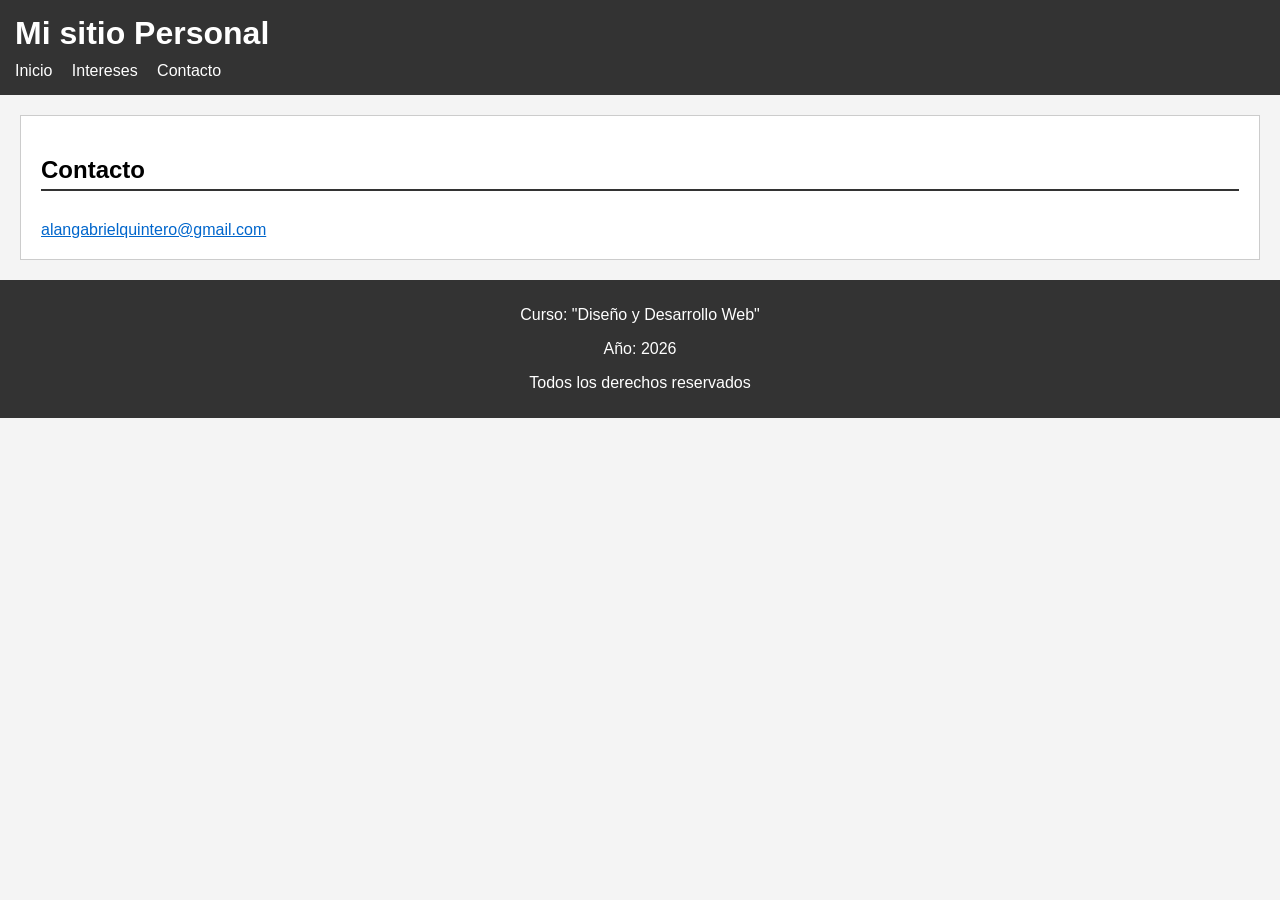
==== contacto.html @ 09f30653 "version_1" ====
<!DOCTYPE html>
<html lang="es">
<head>
    <meta charset="UTF-8">
    <meta name="viewport" content="width=device-width, initial-scale=1.0">
    <title>Contacto</title>
    <link rel="stylesheet" href="./styles/style1.css">
</head>
<body>
    <header class="header">
    <h1 class="titulo">Mi sitio Personal</h1>
    <nav class="nav">
        <ul class="menu">
            <li><a href="index.html">Inicio</a></li>
            <li><a href="intereses.html">Intereses</a></li>
            <li><a href="contacto.html">Contacto</a></li>
        </ul>
    </nav>
</header>
<main class="main">
    <h2 class="subtitulo">Contacto</h2>

    <a class="email" href="mailto:alangabrielquintero@gmail.com">
        alangabrielquintero@gmail.com
    </a>
</main>

    <footer class="footer">
        <p>Curso: "Diseño y Desarrollo Web"</p>
        <p>Año: 2026</p>
        <p>Todos los derechos reservados</p>

    </footer>
</body>
</html>
---- styles/style1.css ----
/* Reset básico */
body {
    margin: 0;
    font-family: Arial, sans-serif;
    background-color: #f4f4f4;
}

.header {
    background-color: #333;
    color: white;
    padding: 15px;
}

.titulo {
    margin: 0;
}

.menu {
    list-style: none;
    padding: 0;
    margin: 10px 0 0 0;
}

.menu li {
    display: inline;
    margin-right: 15px;
}

.menu a {
    color: white;
    text-decoration: none;
}

.menu a:hover {
    text-decoration: underline;
}

.main {
    padding: 20px;
    background-color: white;
    margin: 20px;
    border: 1px solid #ccc;
}

.texto {
    font-size: 16px;
    line-height: 1.5;
}

.subtitulo {
    font-size: 24px;
    border-bottom: 2px solid #333;
    padding-bottom: 5px;
}

.subsubtitulo {
    font-size: 20px;
    margin-top: 20px;
}

.lista {
    padding-left: 20px;
}

.imagen {
    width: 100%;
    max-width: 400px;
    border: 2px solid #ccc;
    padding: 5px;
    margin-top: 10px;
}


.poema {
    font-style: italic;
    background-color: #fafafa;
    padding: 10px;
    border-left: 4px solid #333;
}


.email {
    display: inline-block;
    margin-top: 10px;
    color: #0066cc;
}


.footer {
    background-color: #333;
    color: white;
    text-align: center;
    padding: 10px;
}
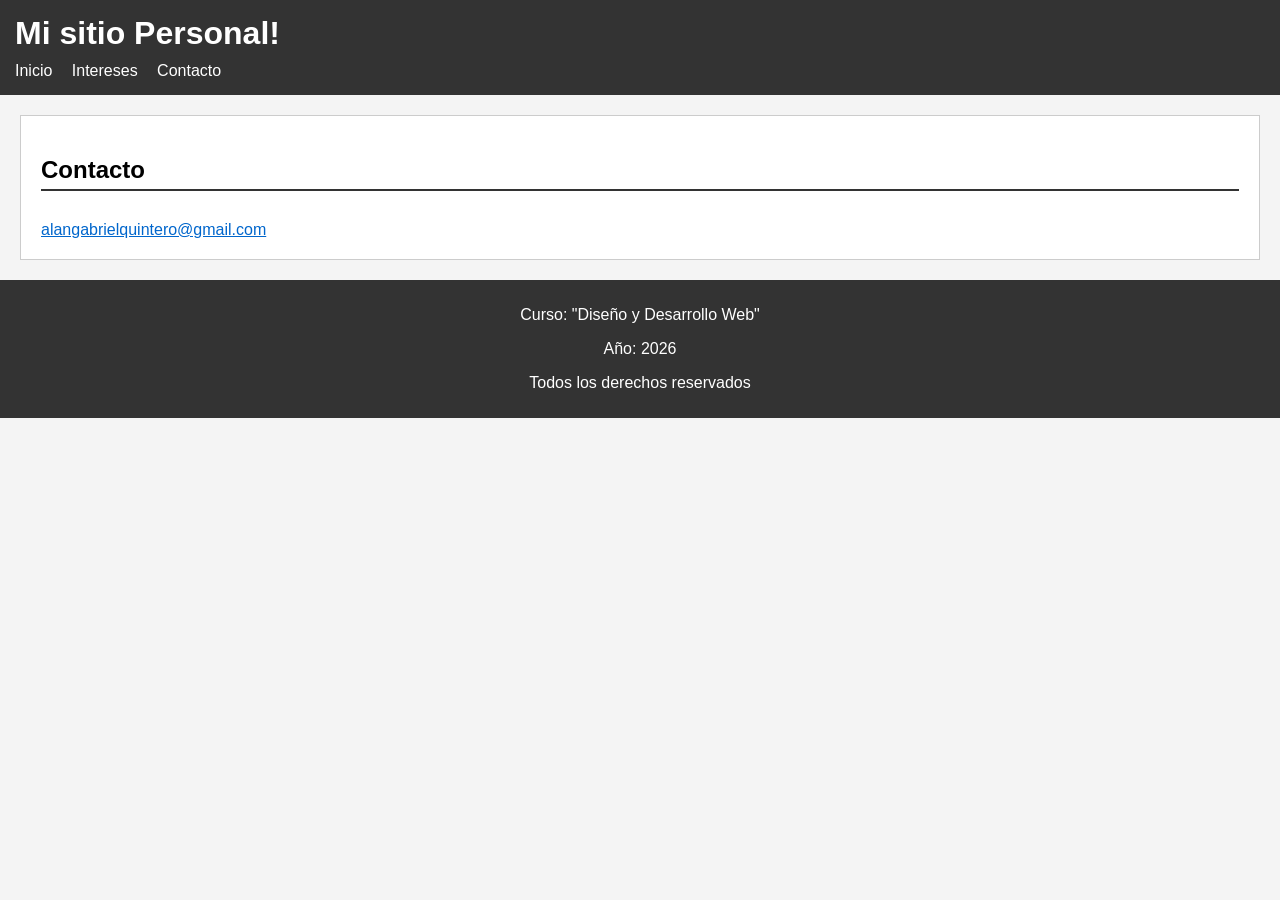
==== commit 4c676fc2: "version_3" ====
--- a/contacto.html
+++ b/contacto.html
@@ -8,7 +8,7 @@
 </head>
 <body>
     <header class="header">
-    <h1 class="titulo">Mi sitio Personal</h1>
+    <h1 class="titulo">Mi sitio Personal!</h1>
     <nav class="nav">
         <ul class="menu">
             <li><a href="index.html">Inicio</a></li>
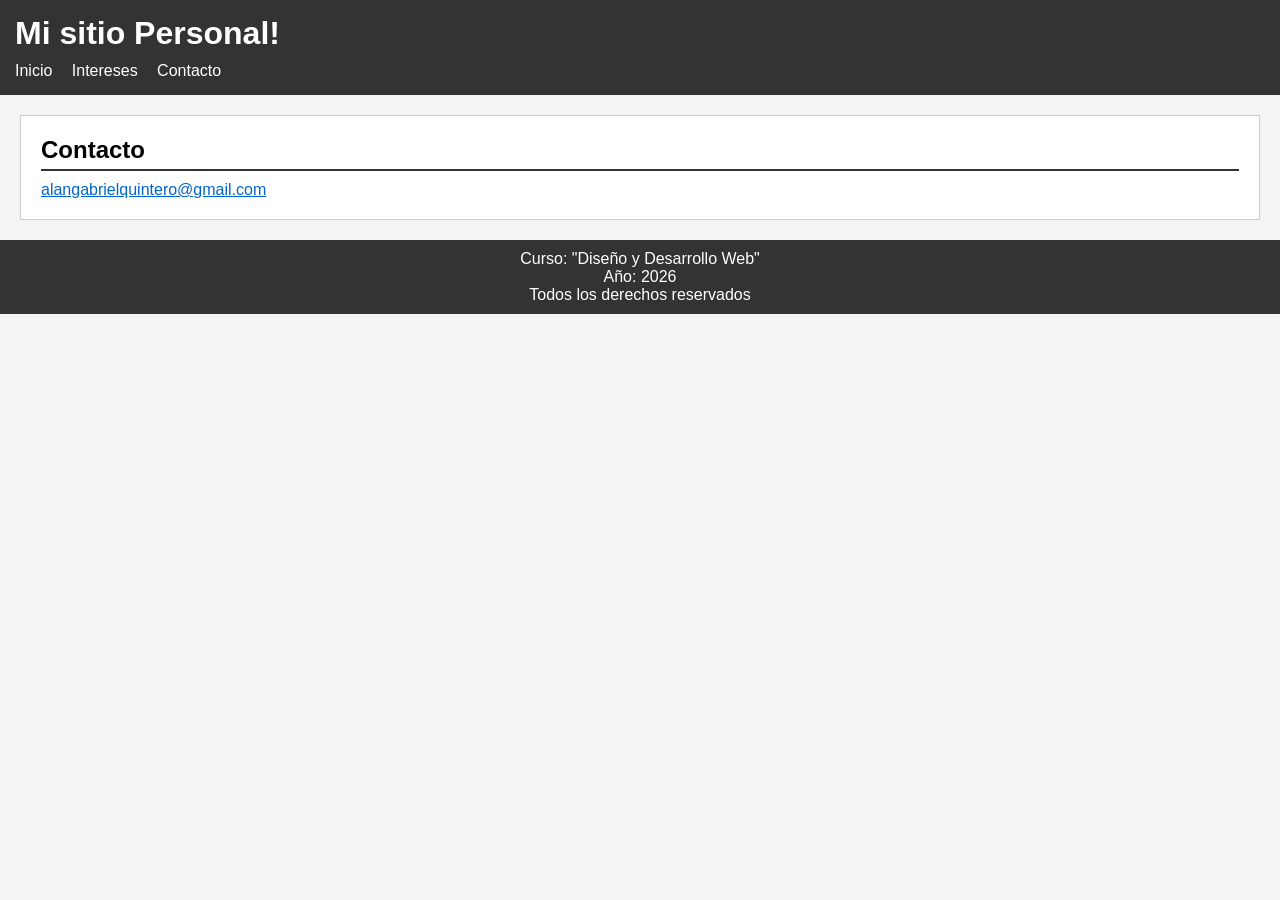
==== commit acf813e4: "version_cinco" ====
--- a/contacto.html
+++ b/contacto.html
@@ -17,10 +17,10 @@
         </ul>
     </nav>
 </header>
-<main class="main">
-    <h2 class="subtitulo">Contacto</h2>
+<main class="main main-contacto">
+    <h2 class="subtitulo contacto-subtitulo">Contacto</h2>
 
-    <a class="email" href="mailto:alangabrielquintero@gmail.com">
+    <a class="email contacto-email" href="mailto:alangabrielquintero@gmail.com">
         alangabrielquintero@gmail.com
     </a>
 </main>
--- a/styles/style1.css
+++ b/styles/style1.css
@@ -1,10 +1,16 @@
-/* Reset básico */
+*{
+    box-sizing: border-box;
+    margin: 0;
+    padding: 0;
+}
+
 body {
     margin: 0;
     font-family: Arial, sans-serif;
     background-color: #f4f4f4;
 }
 
+
 .header {
     background-color: #333;
     color: white;
@@ -14,6 +20,7 @@
 .titulo {
     margin: 0;
 }
+
 
 .menu {
     list-style: none;
@@ -34,6 +41,7 @@
 .menu a:hover {
     text-decoration: underline;
 }
+
 
 .main {
     padding: 20px;
@@ -42,6 +50,7 @@
     border: 1px solid #ccc;
 }
 
+
 .texto {
     font-size: 16px;
     line-height: 1.5;
@@ -58,9 +67,11 @@
     margin-top: 20px;
 }
 
+
 .lista {
     padding-left: 20px;
 }
+
 
 .imagen {
     width: 100%;
@@ -91,4 +102,117 @@
     color: white;
     text-align: center;
     padding: 10px;
+    position: static;
+    width: 100%;
+    bottom: 0;
+}
+
+
+.vinculo_otras{
+    color: #333;
+    text-decoration: none;
+}
+
+
+
+
+.main-contacto {}
+
+.contacto-subtitulo {
+    font-size: 24px;
+    border-bottom: 2px solid #333;
+    padding-bottom: 5px;
+}
+
+.contacto-email {
+    display: inline-block;
+    margin-top: 10px;
+    color: #0066cc;
+}
+
+
+
+.main-index {
+    display: flex;
+    flex-direction: row;
+    align-items: center;
+    justify-content: space-around;
+}
+
+.index-imagen {
+    width: 100%;
+    max-width: 400px;
+    border: 2px solid #ccc;
+    padding: 5px;
+    margin-top: 10px;
+}
+
+.index-texto {
+    font-size: 16px;
+    line-height: 1.5;
+    font-weight: bold;
+    display: flex;
+    flex-direction: column;
+    gap: 100px;
+    align-items: center;
+
+}
+
+
+
+.main-intereses {}
+
+.intereses-subtitulo {
+    font-size: 24px;
+    border-bottom: 2px solid #333;
+    padding-bottom: 5px;
+}
+
+.intereses-lista {
+    padding-left: 20px;
+}
+
+.intereses-imagen {
+    width: 100%;
+    max-width: 400px;
+    border: 2px solid #ccc;
+    padding: 5px;
+    margin-top: 10px;
+}
+
+.intereses-texto {
+    font-size: 16px;
+    line-height: 1.5;
+}
+
+.intereses-subsubtitulo {
+    font-size: 20px;
+    margin-top: 20px;
+}
+
+.intereses-poema {
+    font-style: italic;
+    background-color: #fafafa;
+    padding: 10px;
+    border-left: 4px solid #333;
+}
+
+.intereses-vinculo {
+    color: #333;
+    text-decoration: none;
+}
+
+.index-lista{
+    display: flex;
+    flex-direction: row;
+    gap: 10px;
+}
+
+
+.div-lista {
+    background-color: #333;
+    padding: 10px;
+    border: 1px solid #ccc;
+    border-radius: 5px;
+    color: white;
 }
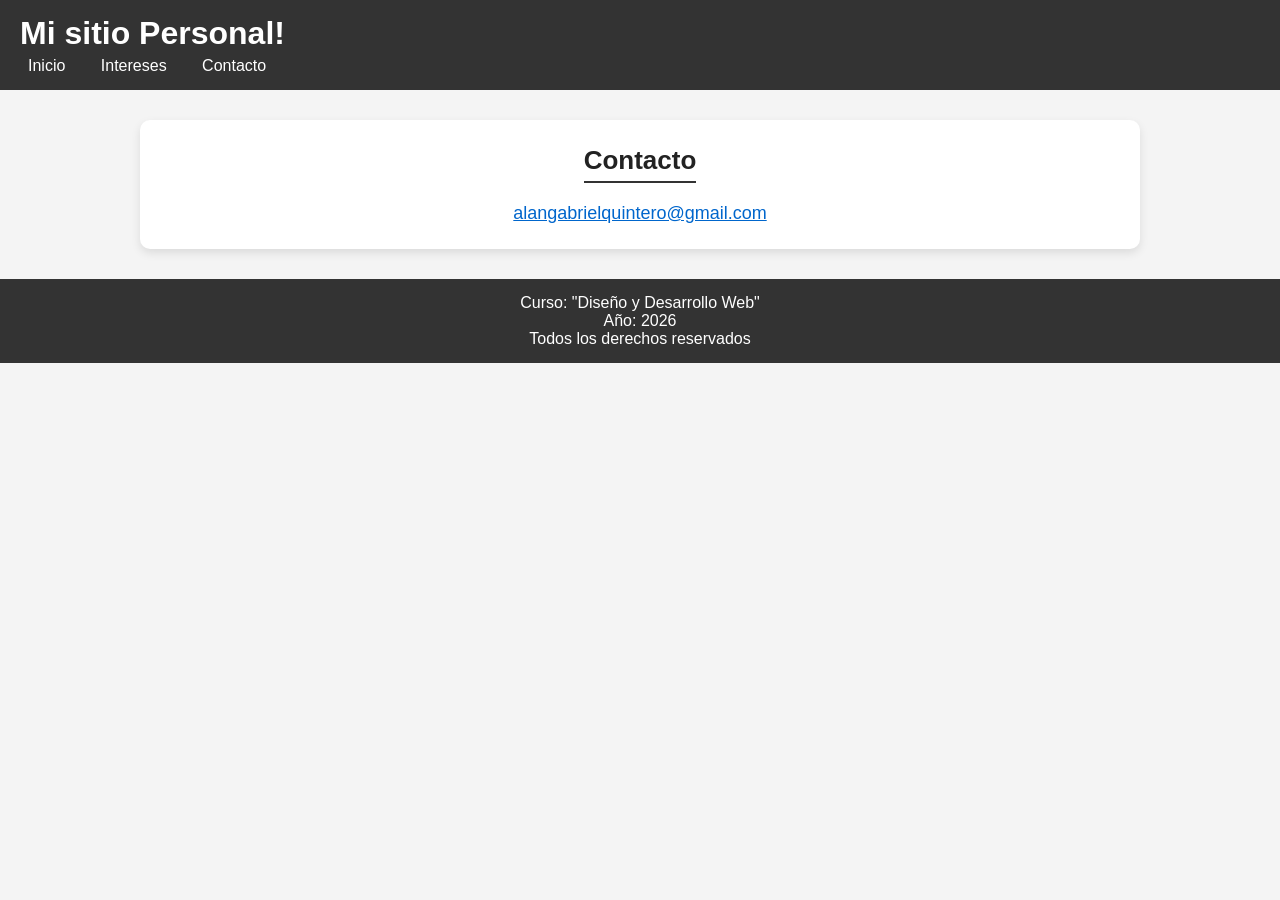
==== commit caa196c1: "sexta_version" ====
--- a/contacto.html
+++ b/contacto.html
@@ -7,9 +7,10 @@
     <link rel="stylesheet" href="./styles/style1.css">
 </head>
 <body>
-    <header class="header">
+
+<header class="header">
     <h1 class="titulo">Mi sitio Personal!</h1>
-    <nav class="nav">
+    <nav>
         <ul class="menu">
             <li><a href="index.html">Inicio</a></li>
             <li><a href="intereses.html">Intereses</a></li>
@@ -17,19 +18,22 @@
         </ul>
     </nav>
 </header>
+
 <main class="main main-contacto">
-    <h2 class="subtitulo contacto-subtitulo">Contacto</h2>
 
-    <a class="email contacto-email" href="mailto:alangabrielquintero@gmail.com">
+    <h2 class="subtitulo">Contacto</h2>
+
+    <a class="email" href="mailto:alangabrielquintero@gmail.com">
         alangabrielquintero@gmail.com
     </a>
+
 </main>
 
-    <footer class="footer">
-        <p>Curso: "Diseño y Desarrollo Web"</p>
-        <p>Año: 2026</p>
-        <p>Todos los derechos reservados</p>
+<footer class="footer">
+    <p>Curso: "Diseño y Desarrollo Web"</p>
+    <p>Año: 2026</p>
+    <p>Todos los derechos reservados</p>
+</footer>
 
-    </footer>
 </body>
 </html>
--- a/styles/style1.css
+++ b/styles/style1.css
@@ -1,70 +1,144 @@
-*{
+
+* {
     box-sizing: border-box;
     margin: 0;
     padding: 0;
 }
 
+
 body {
-    margin: 0;
-    font-family: Arial, sans-serif;
+    font-family: 'Segoe UI', Arial, sans-serif;
     background-color: #f4f4f4;
+    color: #222;
 }
 
 
 .header {
     background-color: #333;
     color: white;
-    padding: 15px;
+    padding: 15px 20px;
+    position: sticky;
+    top: 0;
+    z-index: 1000;
 }
 
 .titulo {
-    margin: 0;
+    margin-bottom: 5px;
 }
 
 
 .menu {
     list-style: none;
-    padding: 0;
-    margin: 10px 0 0 0;
 }
 
 .menu li {
-    display: inline;
+    display: inline-block;
     margin-right: 15px;
 }
 
 .menu a {
     color: white;
     text-decoration: none;
+    padding: 5px 8px;
+    border-radius: 5px;
+    transition: background 0.3s;
 }
 
 .menu a:hover {
-    text-decoration: underline;
+    background-color: #555;
 }
 
 
 .main {
-    padding: 20px;
     background-color: white;
-    margin: 20px;
-    border: 1px solid #ccc;
+    margin: 30px auto;
+    padding: 25px;
+    border-radius: 10px;
+    max-width: 1000px;
+    box-shadow: 0 4px 10px rgba(0,0,0,0.1);
 }
 
 
-.texto {
-    font-size: 16px;
-    line-height: 1.5;
+.main-index {
+    display: flex;
+    align-items: center;
+    justify-content: space-between;
+    gap: 30px;
 }
 
+.main-intereses {
+    display: flex;
+    flex-direction: column;
+    gap: 25px;
+}
+
+.main-contacto {
+    display: flex;
+    flex-direction: column;
+    align-items: center;
+    gap: 20px;
+}
+
+
 .subtitulo {
-    font-size: 24px;
+    font-size: 26px;
     border-bottom: 2px solid #333;
     padding-bottom: 5px;
 }
 
 .subsubtitulo {
     font-size: 20px;
-    margin-top: 20px;
+    margin-top: 10px;
+}
+
+.texto {
+    line-height: 1.6;
+}
+
+
+.imagen {
+    width: 100%;
+    max-width: 400px;
+    border-radius: 10px;
+    transition: transform 0.3s;
+}
+
+.imagen:hover {
+    transform: scale(1.03);
+}
+
+
+.index-texto {
+    display: flex;
+    flex-direction: column;
+    gap: 40px;
+    font-weight: bold;
+}
+
+.index-lista {
+    display: flex;
+    gap: 10px;
+}
+
+.div-lista {
+    background-color: #333;
+    color: white;
+    padding: 10px 15px;
+    border-radius: 8px;
+    transition: transform 0.2s, background 0.3s;
+    cursor: pointer;
+}
+
+.div-lista:hover {
+    background-color: #555;
+    transform: translateY(-3px);
+}
+
+
+.div-intereses {
+    display: flex;
+    gap: 20px;
+    align-items: center;
 }
 
 
@@ -72,147 +146,49 @@
     padding-left: 20px;
 }
 
+.lista li {
+    margin-bottom: 5px;
+}
 
-.imagen {
-    width: 100%;
-    max-width: 400px;
-    border: 2px solid #ccc;
-    padding: 5px;
-    margin-top: 10px;
+
+.vinculo_otras {
+    color: #333;
+    text-decoration: none;
+    font-weight: bold;
+}
+
+.vinculo_otras:hover {
+    text-decoration: underline;
 }
 
 
 .poema {
     font-style: italic;
     background-color: #fafafa;
-    padding: 10px;
-    border-left: 4px solid #333;
+    padding: 15px;
+    border-left: 5px solid #333;
+    border-radius: 5px;
 }
 
-
 .email {
-    display: inline-block;
-    margin-top: 10px;
     color: #0066cc;
+    font-size: 18px;
+    transition: color 0.3s;
 }
 
+.email:hover {
+    color: #003366;
+}
 
 .footer {
     background-color: #333;
     color: white;
     text-align: center;
-    padding: 10px;
-    position: static;
-    width: 100%;
-    bottom: 0;
+    padding: 15px;
+    margin-top: 30px;
 }
 
+.index-div p{
+text-align: center;
 
-.vinculo_otras{
-    color: #333;
-    text-decoration: none;
-}
-
-
-
-
-.main-contacto {}
-
-.contacto-subtitulo {
-    font-size: 24px;
-    border-bottom: 2px solid #333;
-    padding-bottom: 5px;
-}
-
-.contacto-email {
-    display: inline-block;
-    margin-top: 10px;
-    color: #0066cc;
-}
-
-
-
-.main-index {
-    display: flex;
-    flex-direction: row;
-    align-items: center;
-    justify-content: space-around;
-}
-
-.index-imagen {
-    width: 100%;
-    max-width: 400px;
-    border: 2px solid #ccc;
-    padding: 5px;
-    margin-top: 10px;
-}
-
-.index-texto {
-    font-size: 16px;
-    line-height: 1.5;
-    font-weight: bold;
-    display: flex;
-    flex-direction: column;
-    gap: 100px;
-    align-items: center;
-
-}
-
-
-
-.main-intereses {}
-
-.intereses-subtitulo {
-    font-size: 24px;
-    border-bottom: 2px solid #333;
-    padding-bottom: 5px;
-}
-
-.intereses-lista {
-    padding-left: 20px;
-}
-
-.intereses-imagen {
-    width: 100%;
-    max-width: 400px;
-    border: 2px solid #ccc;
-    padding: 5px;
-    margin-top: 10px;
-}
-
-.intereses-texto {
-    font-size: 16px;
-    line-height: 1.5;
-}
-
-.intereses-subsubtitulo {
-    font-size: 20px;
-    margin-top: 20px;
-}
-
-.intereses-poema {
-    font-style: italic;
-    background-color: #fafafa;
-    padding: 10px;
-    border-left: 4px solid #333;
-}
-
-.intereses-vinculo {
-    color: #333;
-    text-decoration: none;
-}
-
-.index-lista{
-    display: flex;
-    flex-direction: row;
-    gap: 10px;
-}
-
-
-.div-lista {
-    background-color: #333;
-    padding: 10px;
-    border: 1px solid #ccc;
-    border-radius: 5px;
-    color: white;
 }
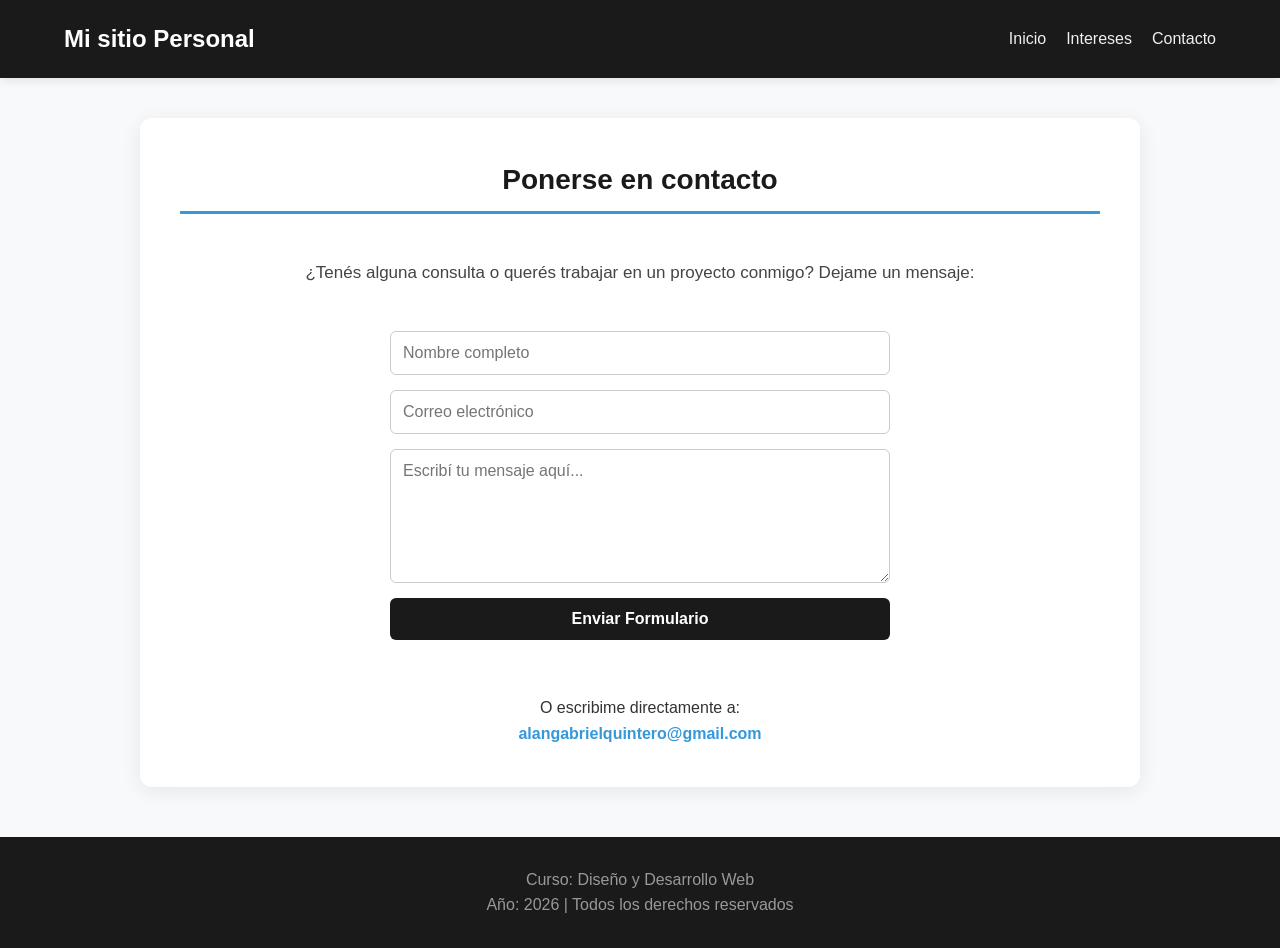
==== commit 177b16f3: "octava_version" ====
--- a/contacto.html
+++ b/contacto.html
@@ -9,7 +9,7 @@
 <body>
 
 <header class="header">
-    <h1 class="titulo">Mi sitio Personal!</h1>
+    <h1 class="titulo">Mi sitio Personal</h1>
     <nav>
         <ul class="menu">
             <li><a href="index.html">Inicio</a></li>
@@ -19,20 +19,30 @@
     </nav>
 </header>
 
-<main class="main main-contacto">
+<main class="main main-contacto" style="text-align: center;">
 
-    <h2 class="subtitulo">Contacto</h2>
+    <h2 class="subtitulo">Ponerse en contacto</h2>
+    <p class="texto" style="margin-bottom: 20px;">¿Tenés alguna consulta o querés trabajar en un proyecto conmigo? Dejame un mensaje:</p>
 
-    <a class="email" href="mailto:alangabrielquintero@gmail.com">
-        alangabrielquintero@gmail.com
-    </a>
+    <form class="contact-form">
+        <input type="text" placeholder="Nombre completo" required>
+        <input type="email" placeholder="Correo electrónico" required>
+        <textarea rows="6" placeholder="Escribí tu mensaje aquí..." required></textarea>
+        <button type="submit" class="btn-submit">Enviar Formulario</button>
+    </form>
+
+    <p style="margin-top: 30px;">
+        O escribime directamente a:<br>
+        <a class="email vinculo_otras" href="mailto:alangabrielquintero@gmail.com">
+            alangabrielquintero@gmail.com
+        </a>
+    </p>
 
 </main>
 
 <footer class="footer">
-    <p>Curso: "Diseño y Desarrollo Web"</p>
-    <p>Año: 2026</p>
-    <p>Todos los derechos reservados</p>
+    <p>Curso: Diseño y Desarrollo Web</p>
+    <p>Año: 2026 | Todos los derechos reservados</p>
 </footer>
 
 </body>
--- a/styles/style1.css
+++ b/styles/style1.css
@@ -1,158 +1,166 @@
-
 * {
     box-sizing: border-box;
     margin: 0;
     padding: 0;
 }
 
-
 body {
-    font-family: 'Segoe UI', Arial, sans-serif;
-    background-color: #f4f4f4;
-    color: #222;
+    font-family: 'Segoe UI', Tahoma, Geneva, Verdana, sans-serif;
+    background-color: #f8f9fa;
+    color: #333;
+    line-height: 1.6;
 }
 
 
 .header {
-    background-color: #333;
+    background-color: #1a1a1a;
     color: white;
-    padding: 15px 20px;
+    padding: 20px 5%;
+    display: flex;
+    justify-content: space-between;
+    align-items: center;
     position: sticky;
     top: 0;
-    z-index: 1000;
+    box-shadow: 0 2px 10px rgba(0,0,0,0.1);
 }
 
 .titulo {
-    margin-bottom: 5px;
-}
-
+    font-size: 24px;
+}
 
 .menu {
     list-style: none;
-}
-
-.menu li {
-    display: inline-block;
-    margin-right: 15px;
+    display: flex;
+    gap: 20px;
 }
 
 .menu a {
-    color: white;
+    color: #efefef;
     text-decoration: none;
-    padding: 5px 8px;
-    border-radius: 5px;
-    transition: background 0.3s;
+    font-weight: 500;
+    transition: color 0.3s;
 }
 
 .menu a:hover {
-    background-color: #555;
+    color: #3498db;
 }
 
 
 .main {
-    background-color: white;
-    margin: 30px auto;
-    padding: 25px;
-    border-radius: 10px;
+    background-color: #ffffff;
+    margin: 40px auto;
+    padding: 40px;
+    border-radius: 12px;
     max-width: 1000px;
-    box-shadow: 0 4px 10px rgba(0,0,0,0.1);
-}
-
-
-.main-index {
+    box-shadow: 0 4px 20px rgba(0,0,0,0.08);
+}
+
+
+.main-index, .div-intereses {
     display: flex;
     align-items: center;
     justify-content: space-between;
-    gap: 30px;
-}
-
-.main-intereses {
+    gap: 40px;
+}
+
+.main-intereses, .main-contacto {
     display: flex;
     flex-direction: column;
     gap: 25px;
 }
 
-.main-contacto {
-    display: flex;
-    flex-direction: column;
-    align-items: center;
-    gap: 20px;
-}
-
 
 .subtitulo {
-    font-size: 26px;
-    border-bottom: 2px solid #333;
-    padding-bottom: 5px;
+    font-size: 28px;
+    color: #1a1a1a;
+    border-bottom: 3px solid #3498db;
+    padding-bottom: 8px;
+    margin-bottom: 20px;
+    display: inline-block;
 }
 
 .subsubtitulo {
-    font-size: 20px;
-    margin-top: 10px;
+    font-size: 22px;
+    margin-top: 15px;
+    color: #2c3e50;
 }
 
 .texto {
-    line-height: 1.6;
+    font-size: 17px;
+    color: #444;
 }
 
 
 .imagen {
     width: 100%;
     max-width: 400px;
-    border-radius: 10px;
-    transition: transform 0.3s;
-}
-
-.imagen:hover {
-    transform: scale(1.03);
+    border-radius: 12px;
 }
 
 
 .index-texto {
+    flex: 1;
+}
+
+.index-lista {
+    display: flex;
+    gap: 12px;
+    margin-top: 25px;
+    flex-wrap: wrap;
+}
+
+.div-lista {
+    background-color: #3498db;
+    color: white;
+    padding: 10px 20px;
+    border-radius: 50px;
+    font-weight: bold;
+    font-size: 14px;
+}
+
+.contact-form {
     display: flex;
     flex-direction: column;
-    gap: 40px;
+    gap: 15px;
+    width: 100%;
+    max-width: 500px;
+    margin: 0 auto;
+}
+
+.contact-form input, .contact-form textarea {
+    padding: 12px;
+    border: 1px solid #ccc;
+    border-radius: 6px;
+    font-family: inherit;
+    font-size: 16px;
+}
+
+.btn-submit {
+    background-color: #1a1a1a;
+    color: white;
+    padding: 12px;
+    border: none;
+    border-radius: 6px;
+    cursor: pointer;
     font-weight: bold;
-}
-
-.index-lista {
-    display: flex;
-    gap: 10px;
-}
-
-.div-lista {
-    background-color: #333;
-    color: white;
-    padding: 10px 15px;
-    border-radius: 8px;
-    transition: transform 0.2s, background 0.3s;
-    cursor: pointer;
-}
-
-.div-lista:hover {
-    background-color: #555;
-    transform: translateY(-3px);
-}
-
-
-.div-intereses {
-    display: flex;
-    gap: 20px;
-    align-items: center;
-}
-
-
-.lista {
-    padding-left: 20px;
-}
-
-.lista li {
-    margin-bottom: 5px;
-}
-
+    font-size: 16px;
+}
+
+.btn-submit:hover {
+    background-color: #3498db;
+}
+
+
+.poema {
+    font-style: italic;
+    background-color: #f9f9f9;
+    padding: 20px;
+    border-left: 5px solid #3498db;
+    border-radius: 4px;
+}
 
 .vinculo_otras {
-    color: #333;
+    color: #3498db;
     text-decoration: none;
     font-weight: bold;
 }
@@ -161,34 +169,32 @@
     text-decoration: underline;
 }
 
-
-.poema {
-    font-style: italic;
-    background-color: #fafafa;
-    padding: 15px;
-    border-left: 5px solid #333;
-    border-radius: 5px;
-}
-
-.email {
-    color: #0066cc;
-    font-size: 18px;
-    transition: color 0.3s;
-}
-
-.email:hover {
-    color: #003366;
-}
-
 .footer {
-    background-color: #333;
-    color: white;
+    background-color: #1a1a1a;
+    color: #999;
     text-align: center;
-    padding: 15px;
-    margin-top: 30px;
-}
-
-.index-div p{
-text-align: center;
-
+    padding: 30px;
+    margin-top: 50px;
+}
+
+
+@media (max-width: 768px) {
+    .header {
+        flex-direction: column;
+        text-align: center;
+    }
+    
+    .menu {
+        margin-top: 15px;
+    }
+
+    .main-index, .div-intereses {
+        flex-direction: column;
+        text-align: center;
+    }
+
+    .main {
+        margin: 20px;
+        padding: 20px;
+    }
 }
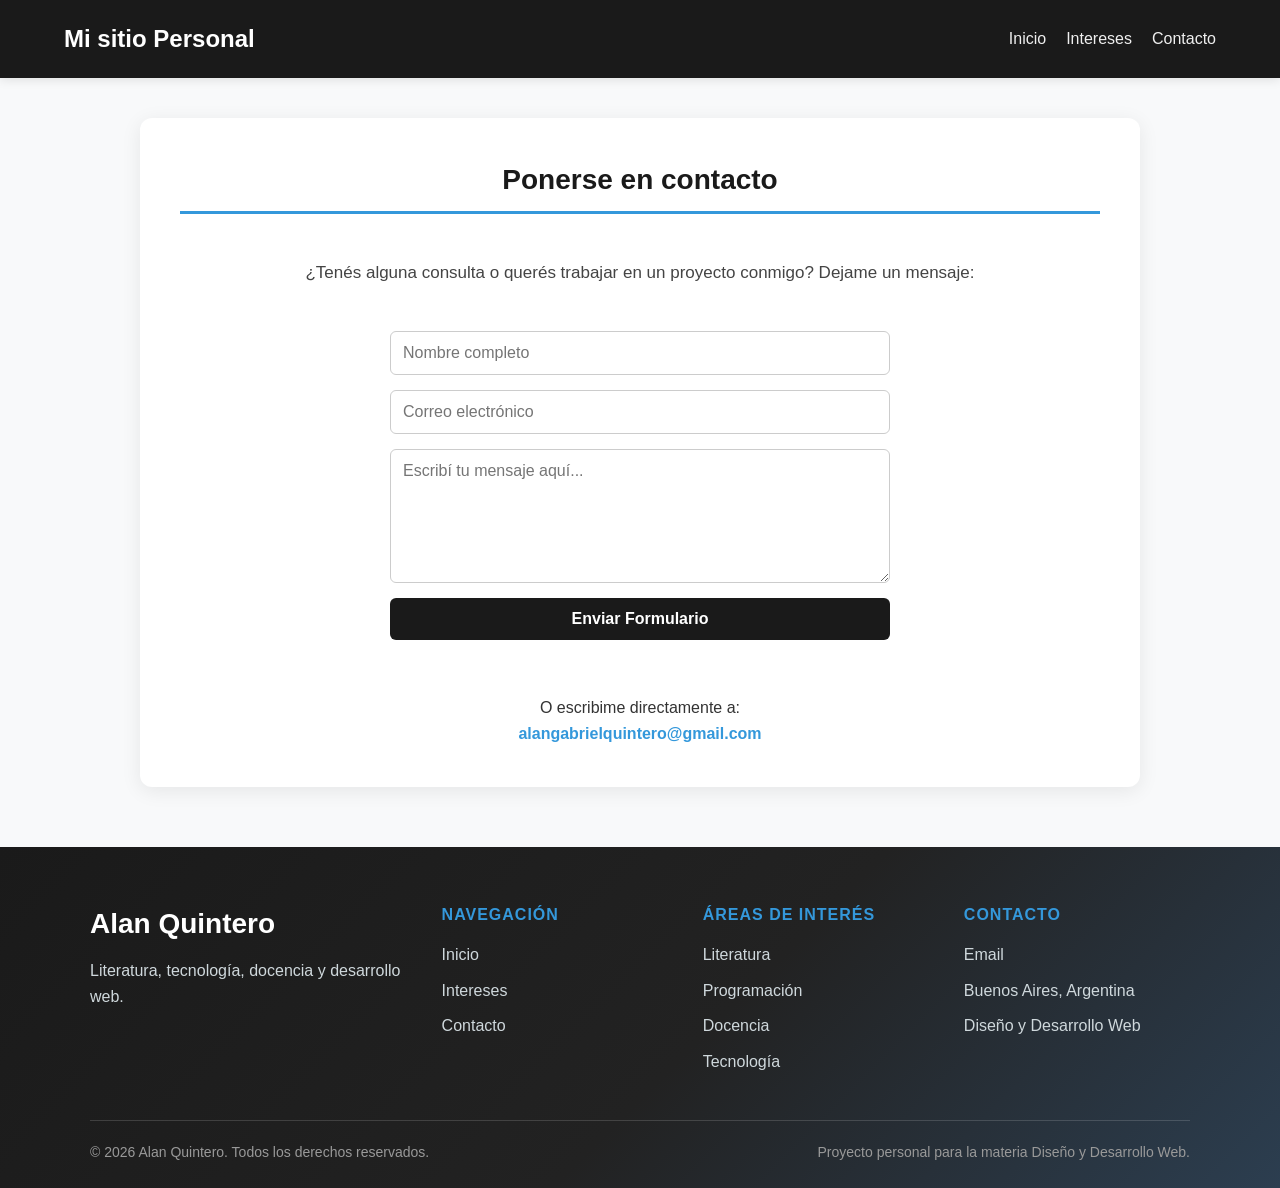
==== commit df9c1be8: "responsive footer y mejoras visuales" ====
--- a/contacto.html
+++ b/contacto.html
@@ -41,8 +41,49 @@
 </main>
 
 <footer class="footer">
-    <p>Curso: Diseño y Desarrollo Web</p>
-    <p>Año: 2026 | Todos los derechos reservados</p>
+    <div class="footer-contenedor">
+
+        <div class="footer-marca">
+            <h3>Alan Quintero</h3>
+            <p>Literatura, tecnología, docencia y desarrollo web.</p>
+        </div>
+
+        <div class="footer-columna">
+            <h4>Navegación</h4>
+            <ul>
+                <li><a href="index.html">Inicio</a></li>
+                <li><a href="intereses.html">Intereses</a></li>
+                <li><a href="contacto.html">Contacto</a></li>
+            </ul>
+        </div>
+
+        <div class="footer-columna">
+            <h4>Áreas de interés</h4>
+            <ul>
+                <li>Literatura</li>
+                <li>Programación</li>
+                <li>Docencia</li>
+                <li>Tecnología</li>
+            </ul>
+        </div>
+
+        <div class="footer-columna">
+            <h4>Contacto</h4>
+            <ul>
+                <li><a href="mailto:alangabrielquintero@gmail.com">Email</a></li>
+                <li>Buenos Aires, Argentina</li>
+                <li>Diseño y Desarrollo Web</li>
+            </ul>
+        </div>
+
+    </div>
+
+    <div class="footer-linea"></div>
+
+    <div class="footer-final">
+        <p>© 2026 Alan Quintero. Todos los derechos reservados.</p>
+        <p>Proyecto personal para la materia Diseño y Desarrollo Web.</p>
+    </div>
 </footer>
 
 </body>
--- a/styles/style1.css
+++ b/styles/style1.css
@@ -170,11 +170,102 @@
 }
 
 .footer {
-    background-color: #1a1a1a;
+    background: linear-gradient(135deg, #1a1a1a 0%, #222 55%, #2c3e50 100%);
+    color: #efefef;
+    padding: 55px 5% 25px;
+    margin-top: 60px;
+}
+
+.footer-contenedor {
+    max-width: 1100px;
+    margin: 0 auto;
+    display: grid;
+    grid-template-columns: 1.4fr 1fr 1fr 1fr;
+    gap: 35px;
+}
+
+.footer-marca h3 {
+    font-size: 28px;
+    margin-bottom: 12px;
+    color: #ffffff;
+}
+
+.footer-marca p {
+    color: #cfd8dc;
+    max-width: 320px;
+}
+
+.footer-columna h4 {
+    color: #3498db;
+    font-size: 16px;
+    margin-bottom: 15px;
+    text-transform: uppercase;
+    letter-spacing: 1px;
+}
+
+.footer-columna ul {
+    list-style: none;
+}
+
+.footer-columna li {
+    margin-bottom: 10px;
+    color: #cfd8dc;
+}
+
+.footer-columna a {
+    color: #cfd8dc;
+    text-decoration: none;
+}
+
+.footer-columna a:hover {
+    color: #3498db;
+    padding-left: 5px;
+}
+
+.footer-linea {
+    max-width: 1100px;
+    height: 1px;
+    background-color: rgba(255, 255, 255, 0.15);
+    margin: 35px auto 20px;
+}
+
+.footer-final {
+    max-width: 1100px;
+    margin: 0 auto;
+    display: flex;
+    justify-content: space-between;
+    gap: 20px;
     color: #999;
-    text-align: center;
-    padding: 30px;
-    margin-top: 50px;
+    font-size: 14px;
+}
+
+@media (max-width: 850px) {
+    .footer-contenedor {
+        grid-template-columns: 1fr 1fr;
+    }
+
+    .footer-marca {
+        grid-column: 1 / -1;
+    }
+
+    .footer-final {
+        flex-direction: column;
+    }
+}
+
+@media (max-width: 550px) {
+    .footer {
+        padding: 45px 25px 25px;
+    }
+
+    .footer-contenedor {
+        grid-template-columns: 1fr;
+        gap: 28px;
+    }
+
+    .footer-final {
+        font-size: 13px;
+    }
 }
 
 
